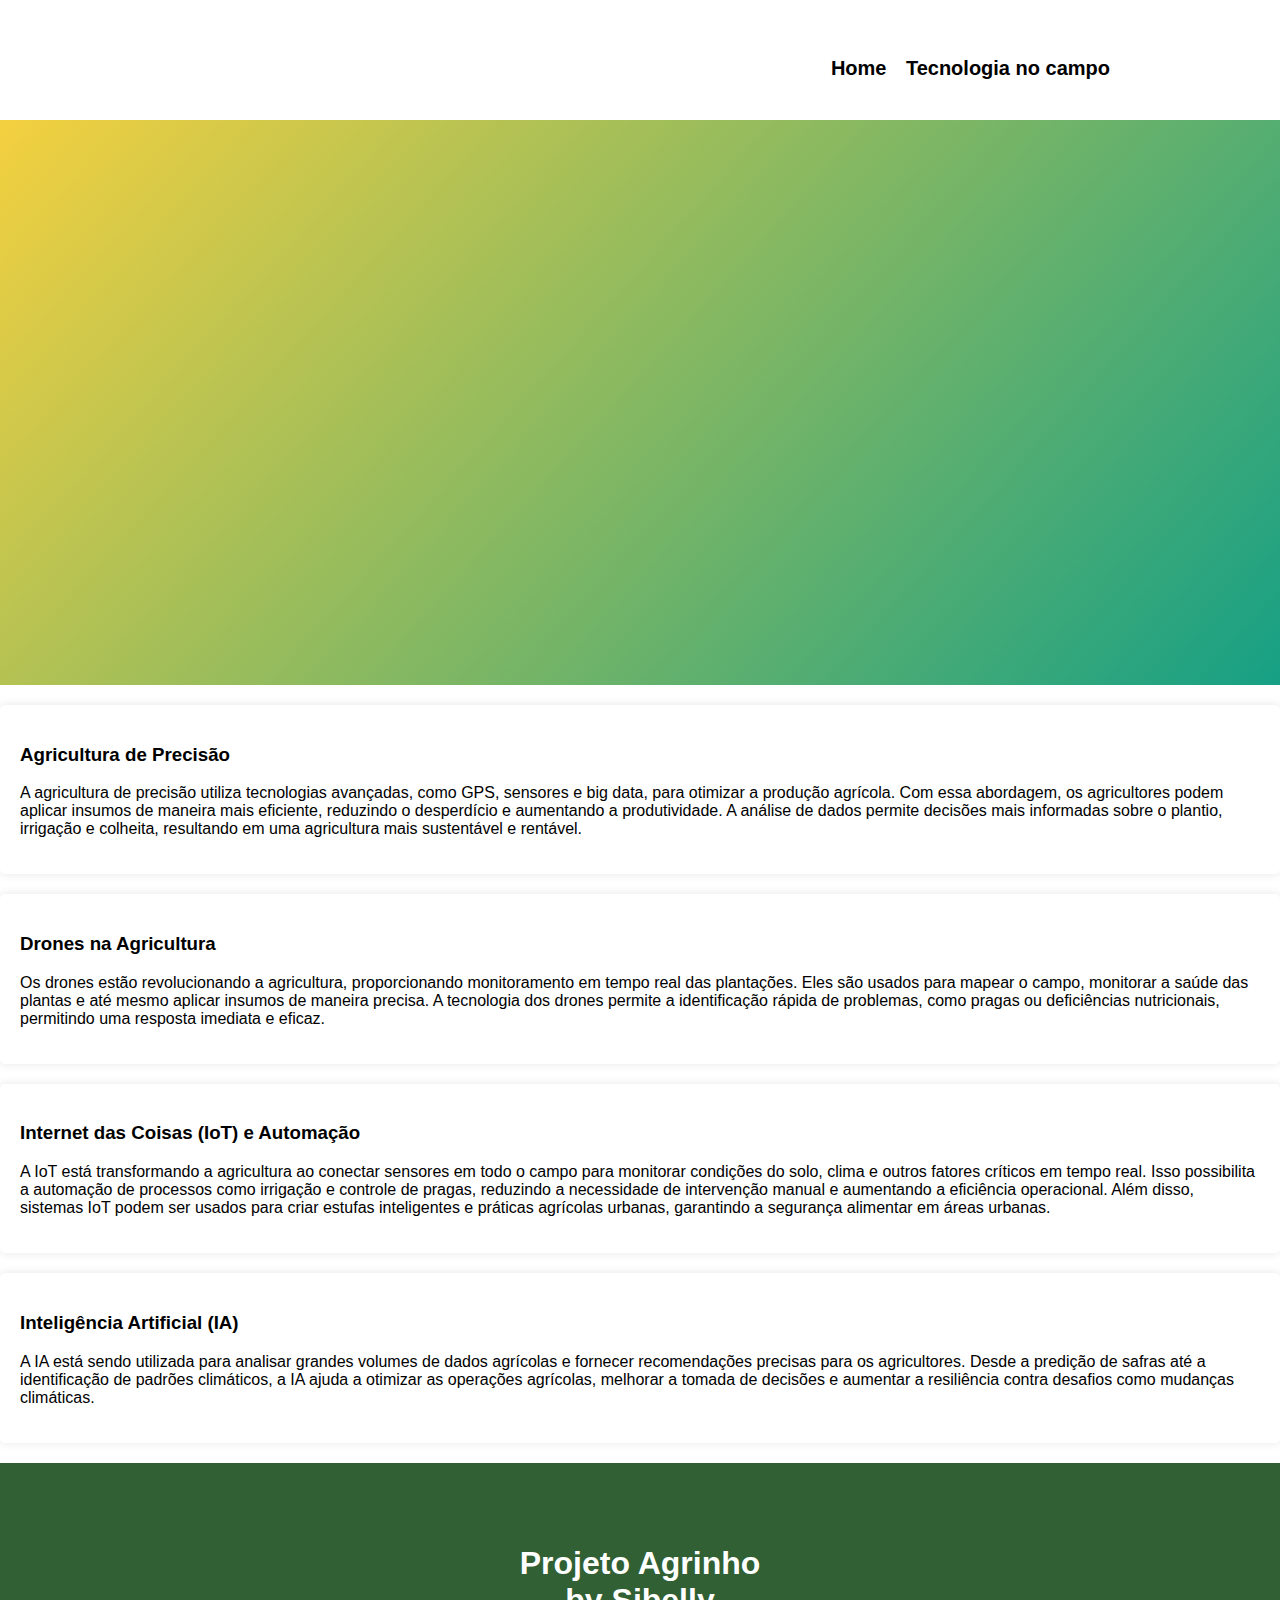
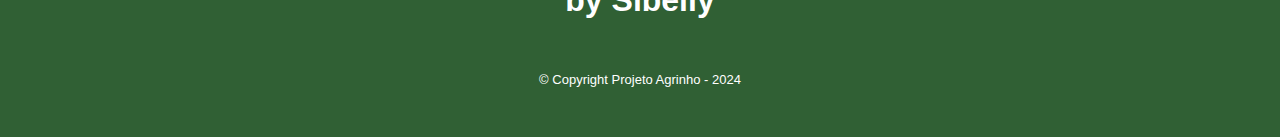
==== tec.html @ a8e4ba7c "atualizando" ====
<!DOCTYPE html>
<html lang="pt-br">
  
  <head>
    <meta charset="UTF-8">
    <meta http-equiv="X-UA-Compatible" content="IE=edge">
    <meta name="viewport" content="width=device-width, initial-scale=1.0">
    <link rel="stylesheet" href="recet.css">
    <link rel="stylesheet" href="style.css">
    <link rel="stylesheet" href="script.js">
    <title>Tecnologia no campo - Agrinho</title>
     </head>
     <body>
        <header>
            <div class="caixa">
                <h1>Avanços</h1>
              <nav>
              <ul>
                <li><a href="index.html">Home</a></li>
                <li><a href="tec.html">Tecnologia no campo</a></li>
              </ul>
              </nav>
              </div>
        </header>

        <div class="titulo-principal">
            <h1>Tecnologia no campo</h1>
        </div>

        <section id="precision-agriculture">
            <h3>Agricultura de Precisão</h3>
            <p>A agricultura de precisão utiliza tecnologias avançadas, como GPS, sensores e big data, para otimizar a produção agrícola. Com essa abordagem, os agricultores podem aplicar insumos de maneira mais eficiente, reduzindo o desperdício e aumentando a produtividade. A análise de dados permite decisões mais informadas sobre o plantio, irrigação e colheita, resultando em uma agricultura mais sustentável e rentável.</p>
        </section>
    
        <!-- Seção Drones na Agricultura -->
        <section id="drones">
            <h3>Drones na Agricultura</h3>
            <p>Os drones estão revolucionando a agricultura, proporcionando monitoramento em tempo real das plantações. Eles são usados para mapear o campo, monitorar a saúde das plantas e até mesmo aplicar insumos de maneira precisa. A tecnologia dos drones permite a identificação rápida de problemas, como pragas ou deficiências nutricionais, permitindo uma resposta imediata e eficaz.</p>
        </section>
    
        <!-- Seção Internet das Coisas (IoT) e Automação -->
        <section id="iot">
            <h3>Internet das Coisas (IoT) e Automação</h3>
            <p>A IoT está transformando a agricultura ao conectar sensores em todo o campo para monitorar condições do solo, clima e outros fatores críticos em tempo real. Isso possibilita a automação de processos como irrigação e controle de pragas, reduzindo a necessidade de intervenção manual e aumentando a eficiência operacional. Além disso, sistemas IoT podem ser usados para criar estufas inteligentes e práticas agrícolas urbanas, garantindo a segurança alimentar em áreas urbanas.</p>
        </section>
    
        <!-- Seção Inteligência Artificial (IA) -->
        <section id="ai">
            <h3>Inteligência Artificial (IA)</h3>
            <p>A IA está sendo utilizada para analisar grandes volumes de dados agrícolas e fornecer recomendações precisas para os agricultores. Desde a predição de safras até a identificação de padrões climáticos, a IA ajuda a otimizar as operações agrícolas, melhorar a tomada de decisões e aumentar a resiliência contra desafios como mudanças climáticas.</p>
        </section>

    
        <footer class="rodape">
            <h2><strong>Projeto Agrinho<br>
              by Sibelly</strong></h2>
            
             <p class="copyright">&copy; Copyright Projeto Agrinho - 2024</p>
            </footer>
    </body>
    </html>
---- style.css ----
@import url('https://fonts.googleapis.com/css2?family=Chakra+Petch:wght@400;700&display=swap');

:root {
  --cor-de-fundo-titulo-principal:  #F4D03F; 
  --background-image: linear-gradient(132deg, #F4D03F 0%, #16A085 100%);
  --verde-claro: rgb(0, 255, 0);
  --branco: white;
  --preto: black;
  --botao-ativo: rgb(0, 88, 0);
  --botao-inativo:rgb(0, 51, 0);
  --texto-fundo: rgb(0, 28, 0);
}

body {
    font-family: 'Arial', sans-serif;
    margin: 0;
    padding: 0;
    color: black;
    background: white;
  }
  
  header {
    color: black;
    background: white;
    padding: 20px 0;
  }
  
  .caixa {
    position: relative;
    width: 940px;
    margin: 0 auto;
  }
  
  nav {
    position: absolute;
    top: 0px;
    right: 0;
  }
  
  nav li {
    display: inline;
    margin: 0 0 0 15px;
  }
  
  nav a {
    color: black;
    font-weight: bold;
    font-size: 20px;
    text-decoration: none;
  }
  
  nav a:hover {
    color: rgb(138, 59, 125);
    text-decoration: underline;
  }
  
  h1 {
    opacity: 0; /* Inicialmente invisível */
    transform: translateY(-50px); /* Posição inicial acima */
    animation: titleEntrance 1s forwards; /* Animação de entrada */
  }
  
  /* Animação de entrada */
  @keyframes titleEntrance {
    to {
      opacity: 1; /* Torna o título visível */
      transform: translateY(0); /* Retorna à posição original */
    }
  }
  
  h2 {
    text-align: center;
    padding: 16px 0;
    font-size: 32px;
  }
  
  .titulo-principal {
    font-size: 25px;
    color: white;
    background-color: #F4D03F;
    background-image: linear-gradient(132deg, #F4D03F 0%, #16A085 100%);
    padding: 220px 0;
    text-align: center;
    font-family: 'Times New Roman', Times, serif;
  }

  .R {
    padding: 20px;
    text-align: center;
  }
  
  .R p{
    font-size: 18px;
  }
  
  .botoes {
    text-align: center;
    padding: 10px;
  }
  
  .botao {
    font-size: 20px;
    background-image: linear-gradient(to right, #348F50 0%, #56d3a5  51%, #348F50  100%);
    margin: 10px;
    padding: 5px 5px;
    transition: 0.5s;
    background-size: 200% auto;
    color: black;            
    box-shadow: 0 0 10px #eee;
    border-radius: 10px;
    border: white;
  }
  
  .botao:hover {
    background-position: right center; /* change the direction of the change here */
    color: black;
    text-decoration: none;
  }
  
  img {
    max-width: 400px;
    max-height: 350px;
    margin: auto;
    display: block;
  }
  
  figcaption {
  font: italic smaller sans-serif;
  padding: 0px;
  text-align: center;
  font-size: 12px;
  }
  
  main {
    text-align: center;
  }
  
  main p {
    font-size: 18px;
  }
  
  main strong {
    color: rgb(48, 96, 52);
  }

  section {
    padding: 20px;
    margin: 20px 0;
    background-color: white;
    border-radius: 5px;
    box-shadow: 0 0 10px rgba(0, 0, 0, 0.1);
}

section h2 {
    color: #2e7d32;
}

ul {
    list-style: disc;
    margin-left: 20px;
}

.parallax {
    background-image: url('caminho-da-imagem.jpg');
    height: 500px;
    background-attachment: fixed;
    background-position: center;
    background-repeat: no-repeat;
    background-size: cover;
    display: flex;
    justify-content: center;
    align-items: center;
}

.parallax h2 {
    color: white;
    font-size: 3em;
    text-shadow: 2px 2px 4px rgba(0, 0, 0, 0.6);
}

.content {
    padding: 20px;
    text-align: center;
}

.parallax-sustentabilidade {
    background-image: url('sustentabilidade-bg.jpg');
    height: 500px;
    background-attachment: fixed;
    background-position: center;
    background-repeat: no-repeat;
    background-size: cover;
    display: flex;
    justify-content: center;
    align-items: center;
}

.parallax-sustentabilidade h2 {
    color: var(--botao-inativo);
    font-size: 3em;
    text-shadow: 2px 2px 4px rgba(0, 0, 0, 0.6);
}

.btn-sustentabilidade {
    background-color: #2e7d32;
    color: white;
    padding: 15px 20px;
    text-decoration: none;
    font-size: 1.2em;
    border-radius: 5px;
    transition: background-color 0.3s ease, transform 0.3s ease;
    display: block;
    width: fit-content;
    margin: 20
}

  .rodape {
    font-size: 18px;
    padding: 40px 0;
    text-align: center;
    background: rgb(48, 96, 52);
    color: white;
  }
  
  .copyright {
    color: #FFFFFF;
    font-size: 13px;
    margin: 20px 0 0;
    padding: 10px;
  }
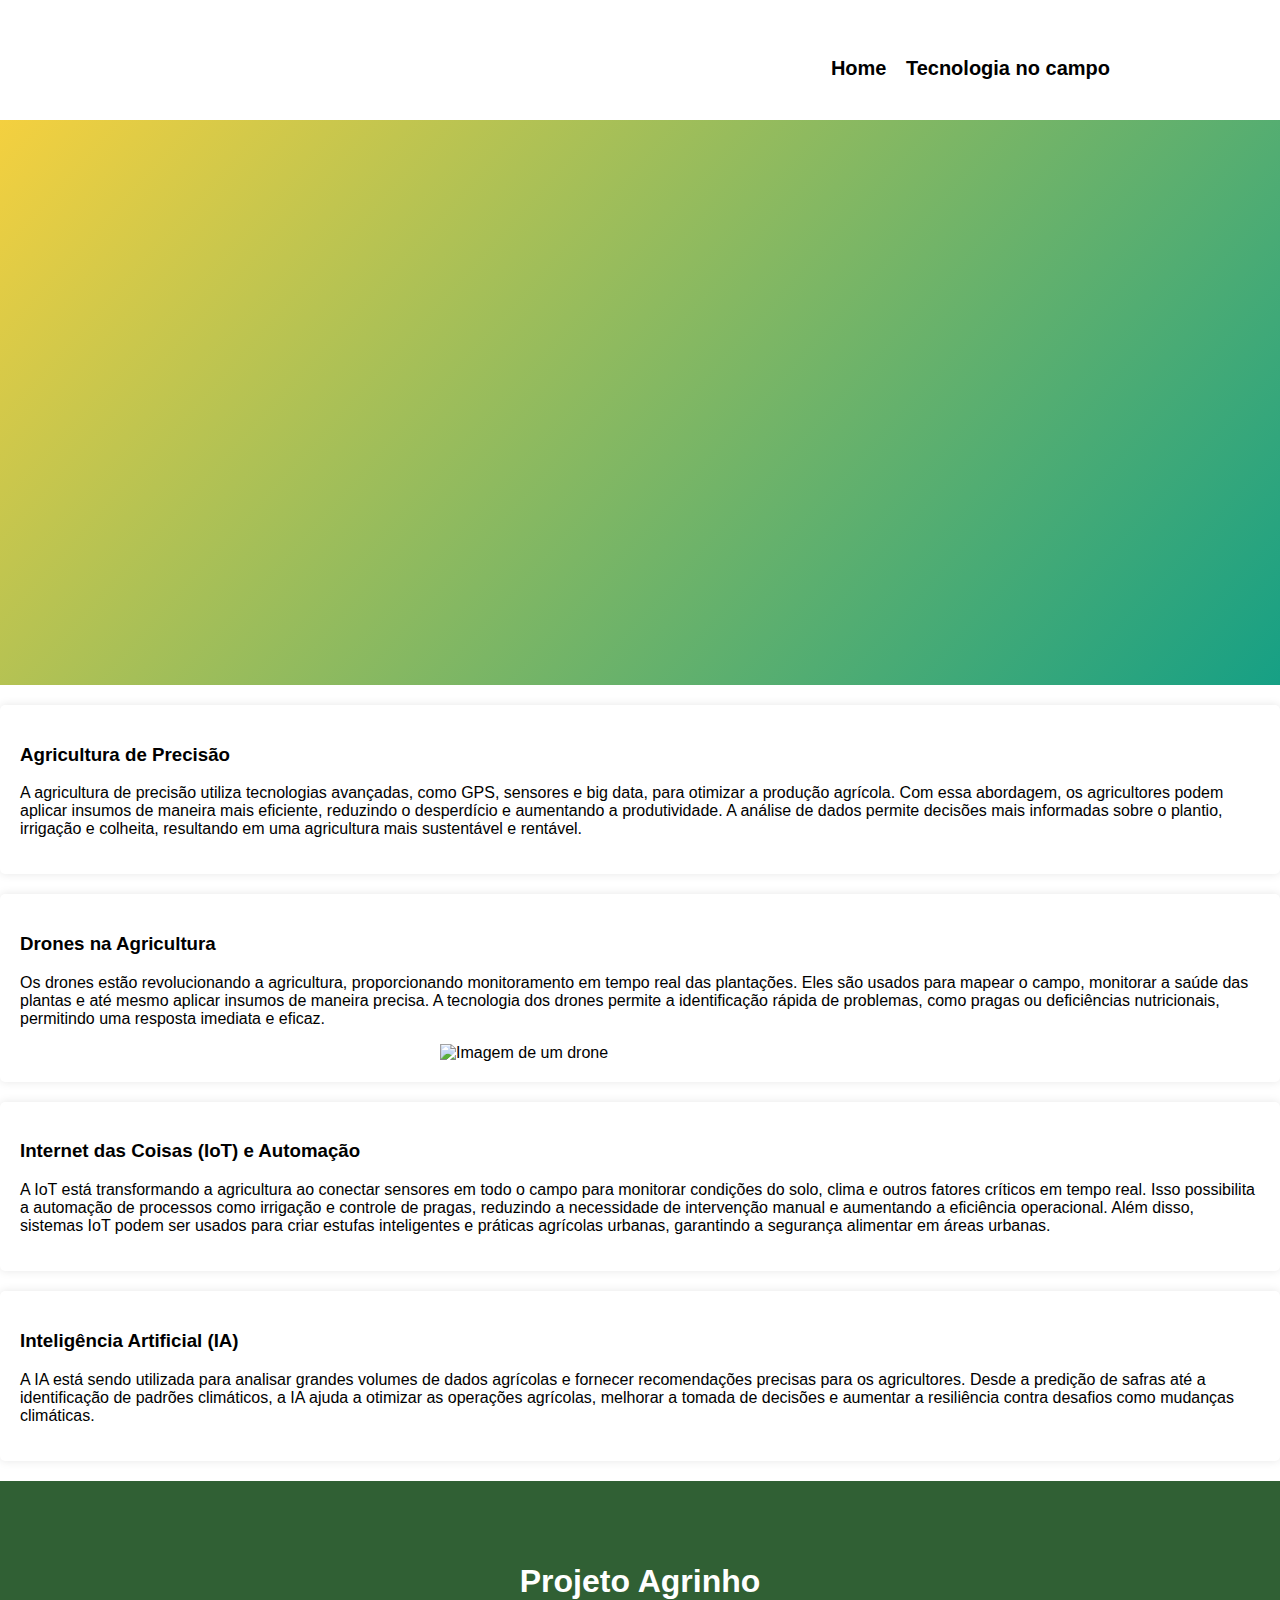
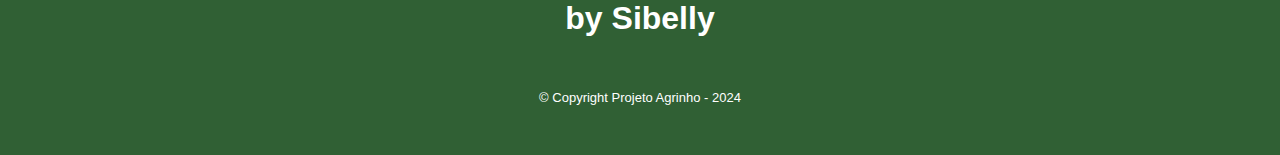
==== commit 5729f4cd: "html" ====
--- a/tec.html
+++ b/tec.html
@@ -36,6 +36,7 @@
         <section id="drones">
             <h3>Drones na Agricultura</h3>
             <p>Os drones estão revolucionando a agricultura, proporcionando monitoramento em tempo real das plantações. Eles são usados para mapear o campo, monitorar a saúde das plantas e até mesmo aplicar insumos de maneira precisa. A tecnologia dos drones permite a identificação rápida de problemas, como pragas ou deficiências nutricionais, permitindo uma resposta imediata e eficaz.</p>
+            <img src="drone.jpg" alt="Imagem de um drone">
         </section>
     
         <!-- Seção Internet das Coisas (IoT) e Automação -->
